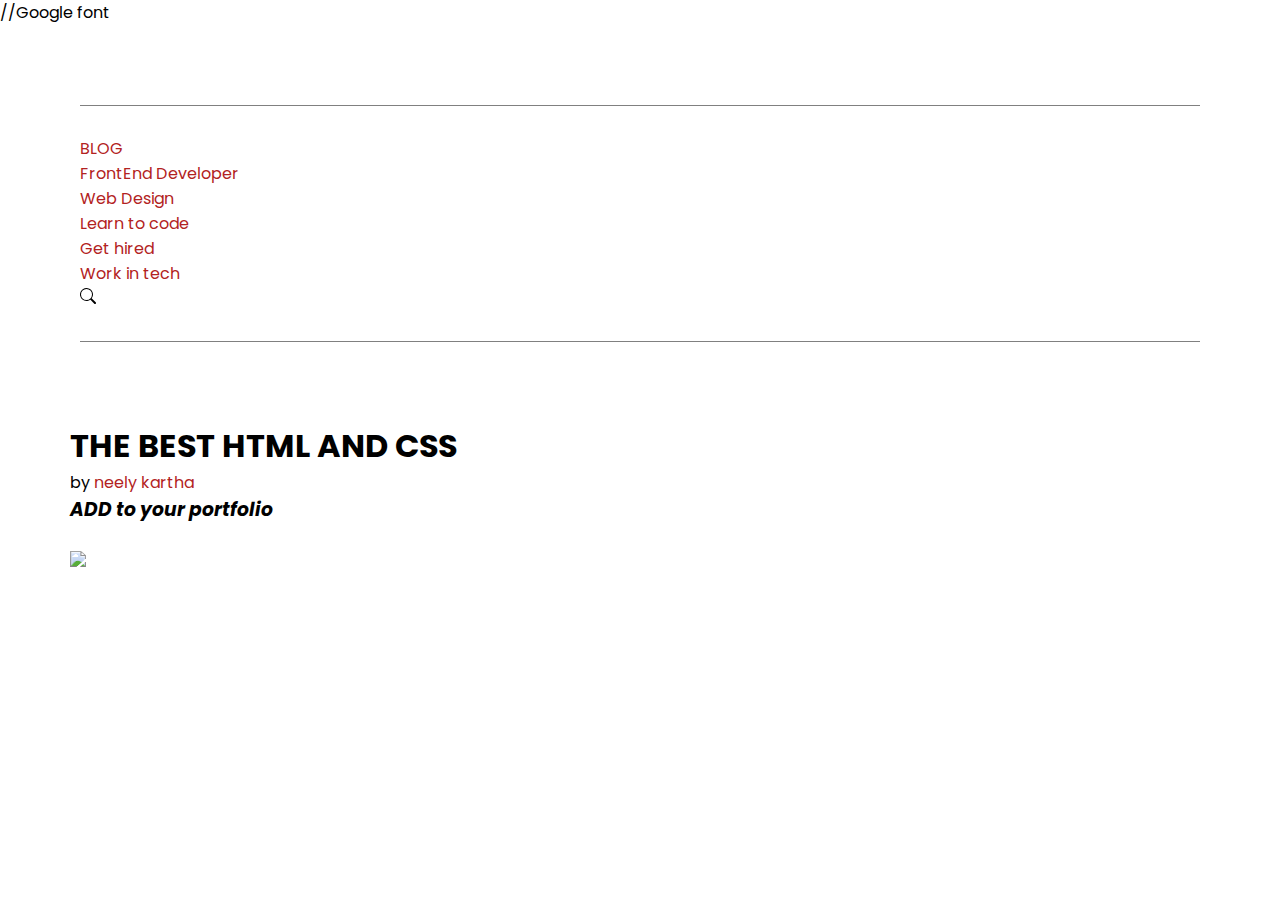
==== blog-detail.html @ 8999303c "update blog detail dan css" ====
<!DOCTYPE html>
<html lang="en">

<head>
    <meta charset="UTF-8">
    <meta http-equiv="X-UA-Compatible" content="IE=edge">
    <meta name="viewport" content="width=device-width, initial-scale=1.0">
    <title>Blog Detail</title>
    <link href="style.css" rel="stylesheet" />

    //Google font
    <link rel="preconnect" href="https://fonts.googleapis.com">
    <link rel="preconnect" href="https://fonts.gstatic.com" crossorigin>
    <link href="https://fonts.googleapis.com/css2?family=Poppins:ital,wght@1,500&display=swap" rel="stylesheet">
</head>

<body>
    <div class="menu" id="menu">
    <div class="container">
        <div class="menu-flex"></div>
        <div class="logo"><a href="#">BLOG</div>
        <div class="list-menu">
            <div class="item"><a href="#">FrontEnd Developer </div>
            <div class="item"><a href="#">Web Design </div>
            <div class="item"><a href="#">Learn to code </div>
            <div class="item"><a href="#">Get hired </div>
            <div class="item"><a href="#">Work in tech </div>
        </div>
        <div class="Search"><a href="#"><img src="search.svg"/></a></div>
    </div>
    </div>

    <div class="container">
        <div class="conter-header">
        <h1 class="title">
            THE BEST HTML AND CSS 
        </h1>
        <p> by <a href="#">neely kartha</a></p>
        <h3><em> ADD to your portfolio</h3></em>
        <br>
        <img src="Blog_HTML-CSS.jpg" />
        </div>
    </div>
    <div class="container"> 
        <div class="content-header"
            
</body>

</html>
---- style.css ----
* {
    margin: 0;
    padding: 0;
    box-sizing: border-box;
}
body{
    font-family: 'Poppins', sans-serif;
}
a{
    text-decoration: none;
    color: firebrick;
}
.container{
    max-width: 1140px;
    margin: 0 auto;
}
.menu{
    margin: 80px;
    border-top: 1px solid grey;
    border-bottom: 1px solid grey;
    padding: 30px 0px 30px 0px;
}
/* .menu-flex .logo{
    float: left;
}
.menu-flex .search{
    float: left;
} */
.center{
    text-align: center;
}
.menu-flex{
    display: flex;
    justify-content: space-between;
}
.list.menu{
    display: flex;
    justify-content: space-between;
    gap: 30px;
}
.logo{
    /* background-color: goldenrod;
    padding: 30px;
    margin-top: 50px; */
    font-weight: 800px; 
}

.content{
    padding: 0px 180;
}    
.content-header{
    padding-top: 80px;
    text-align: center;
}
.content{
    padding: 0px 180;
}
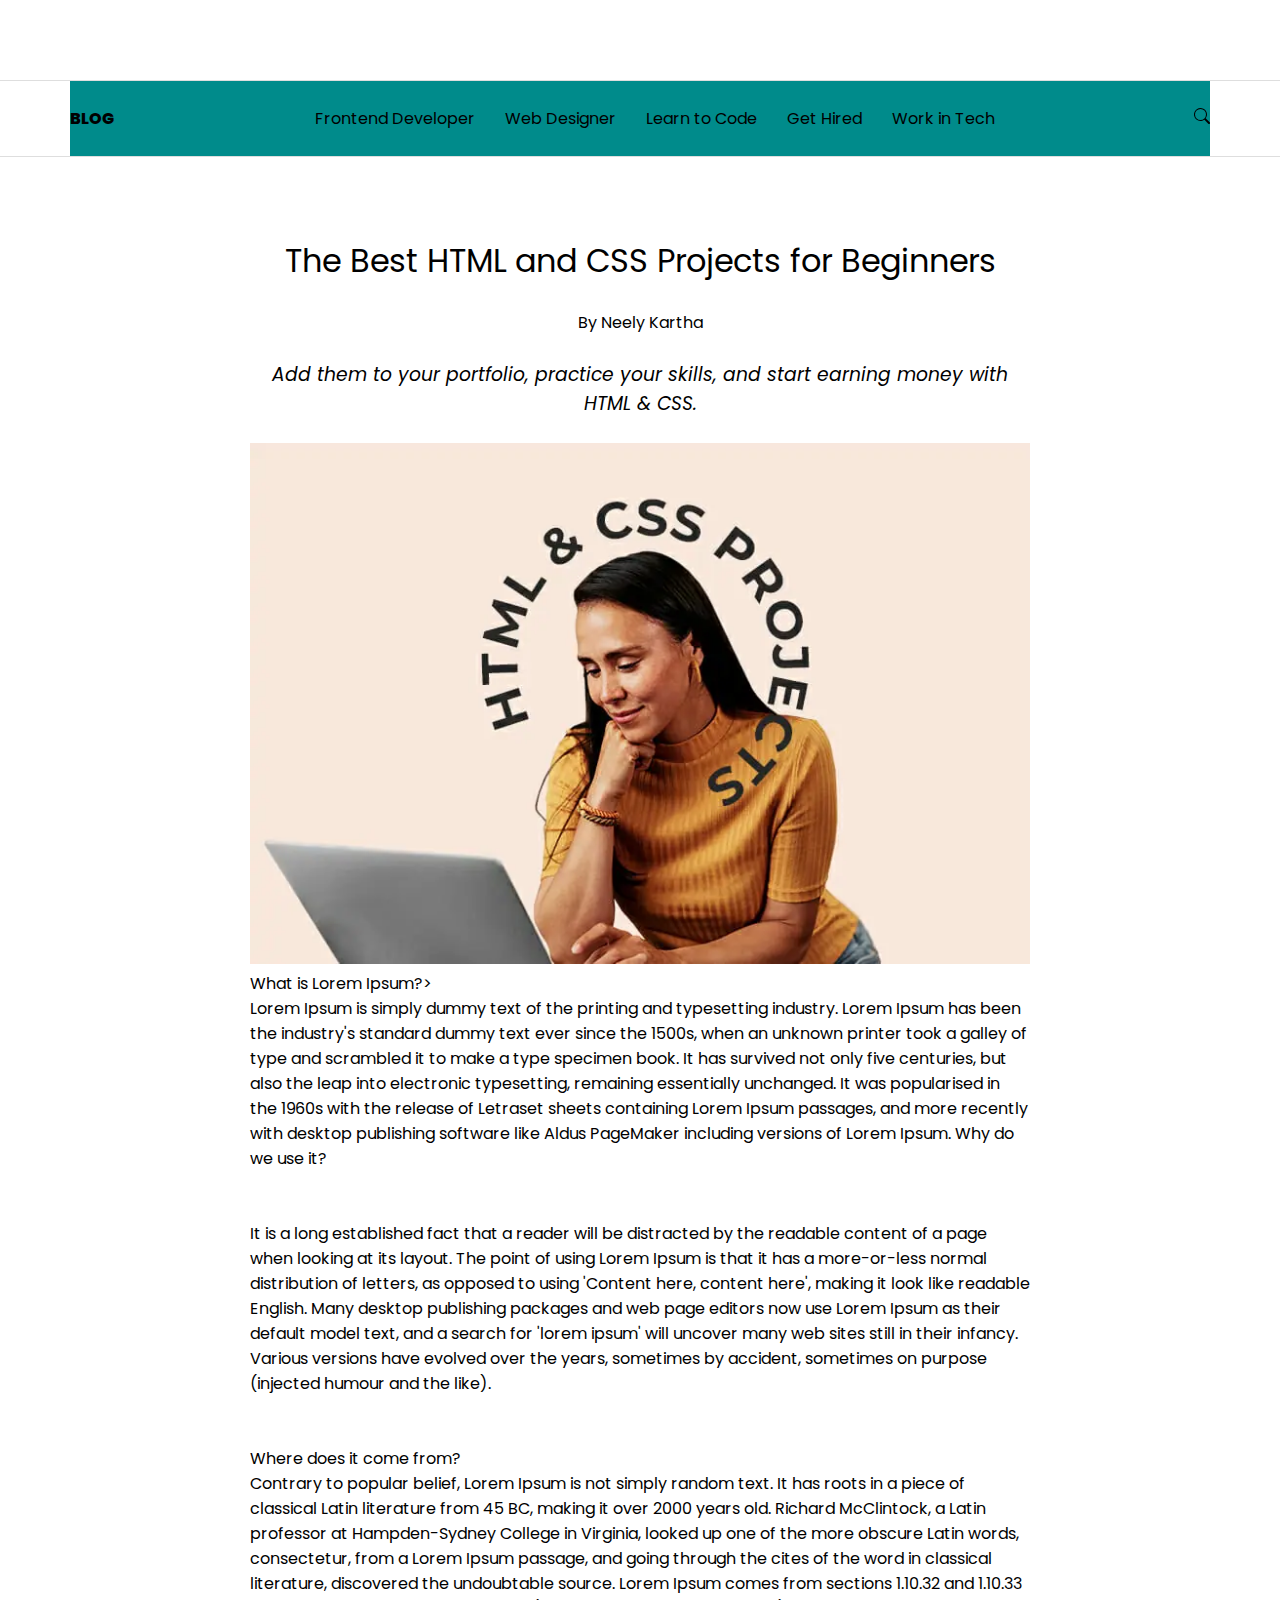
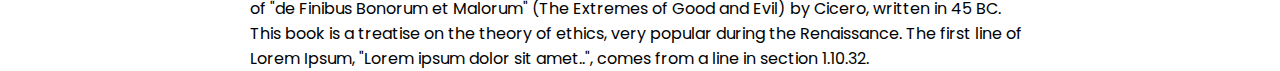
==== commit 813abfac: "ganti warna menu flex" ====
--- a/blog-detail.html
+++ b/blog-detail.html
@@ -8,42 +8,65 @@
     <title>Blog Detail</title>
     <link href="style.css" rel="stylesheet" />
 
-    //Google font
+    <!--GOOGLE FONT-->
     <link rel="preconnect" href="https://fonts.googleapis.com">
     <link rel="preconnect" href="https://fonts.gstatic.com" crossorigin>
-    <link href="https://fonts.googleapis.com/css2?family=Poppins:ital,wght@1,500&display=swap" rel="stylesheet">
+    <link href="https://fonts.googleapis.com/css2?family=Poppins:ital,wght@0,400;0,700;0,800;1,400&display=swap" rel="stylesheet">
 </head>
 
 <body>
     <div class="menu" id="menu">
-    <div class="container">
-        <div class="menu-flex"></div>
-        <div class="logo"><a href="#">BLOG</div>
-        <div class="list-menu">
-            <div class="item"><a href="#">FrontEnd Developer </div>
-            <div class="item"><a href="#">Web Design </div>
-            <div class="item"><a href="#">Learn to code </div>
-            <div class="item"><a href="#">Get hired </div>
-            <div class="item"><a href="#">Work in tech </div>
+        <div class="container">
+            <div class="menu-flex">
+                <div class="logo"><a href="#">BLOG</a></div>
+                <div class="list-menu">
+                    <div class="item"><a href="#">Frontend Developer</a></div>
+                    <div class="item"><a href="#">Web Designer</a></div>
+                    <div class="item"><a href="#">Learn to Code</a></div>
+                    <div class="item"><a href="#">Get Hired</a></div>
+                    <div class="item"><a href="#">Work in Tech</a></div>
+                </div>
+                <div class="search"><a href="#"><img src="search.svg" /></a></div>
+            </div>
         </div>
-        <div class="Search"><a href="#"><img src="search.svg"/></a></div>
-    </div>
     </div>
 
     <div class="container">
-        <div class="conter-header">
-        <h1 class="title">
-            THE BEST HTML AND CSS 
-        </h1>
-        <p> by <a href="#">neely kartha</a></p>
-        <h3><em> ADD to your portfolio</h3></em>
-        <br>
-        <img src="Blog_HTML-CSS.jpg" />
+        <div class="content">
+            <div class="content-header">
+                <h1 class="title">
+                    The Best HTML and CSS Projects for Beginners
+                </h1>
+                <br>
+                <p>By <a href="#">Neely Kartha</a></p>
+                <br>
+                <h3><em>Add them to your portfolio, practice your skills, and start earning money with HTML & CSS.</em></h3>
+                <br>
+                <img src="Blog_HTML-CSS.png" width="100%"/>
+            </div>
+            <div class="content-article">
+                <p>
+                    
+                    What is Lorem Ipsum?><br>
+
+                    Lorem Ipsum is simply dummy text of the printing and typesetting industry. Lorem Ipsum has been the industry's standard dummy text ever since the 1500s, when an unknown printer took a galley of type and scrambled it to make a type specimen book. It has survived not only five centuries, but also the leap into electronic typesetting, remaining essentially unchanged. It was popularised in the 1960s with the release of Letraset sheets containing Lorem Ipsum passages, and more recently with desktop publishing software like Aldus PageMaker including versions of Lorem Ipsum.
+                    Why do we use it?
+
+                    <br><br><br>
+
+                    It is a long established fact that a reader will be distracted by the readable content of a page when looking at its layout. The point of using Lorem Ipsum is that it has a more-or-less normal distribution of letters, as opposed to using 'Content here, content here', making it look like readable English. Many desktop publishing packages and web page editors now use Lorem Ipsum as their default model text, and a search for 'lorem ipsum' will uncover many web sites still in their infancy. Various versions have evolved over the years, sometimes by accident, sometimes on purpose (injected humour and the like).
+
+                    <br><br><br>
+
+                    Where does it come from?<br>
+
+                    Contrary to popular belief, Lorem Ipsum is not simply random text. It has roots in a piece of classical Latin literature from 45 BC, making it over 2000 years old. Richard McClintock, a Latin professor at Hampden-Sydney College in Virginia, looked up one of the more obscure Latin words, consectetur, from a Lorem Ipsum passage, and going through the cites of the word in classical literature, discovered the undoubtable source. Lorem Ipsum comes from sections 1.10.32 and 1.10.33 of "de Finibus Bonorum et Malorum" (The Extremes of Good and Evil) by Cicero, written in 45 BC. This book is a treatise on the theory of ethics, very popular during the Renaissance. The first line of Lorem Ipsum, "Lorem ipsum dolor sit amet..", comes from a line in section 1.10.32.
+                </p>
+            </div>
         </div>
     </div>
-    <div class="container"> 
-        <div class="content-header"
-            
+
+
 </body>
 
 </html>--- a/style.css
+++ b/style.css
@@ -1,57 +1,47 @@
-* {
+*{
     margin: 0;
     padding: 0;
-    box-sizing: border-box;
+    box-sizing: border-box;   
+    
+}
+h1,h2,h3,h4,h5,h6{
+    font-weight: normal;
 }
 body{
     font-family: 'Poppins', sans-serif;
+    
 }
 a{
     text-decoration: none;
-    color: firebrick;
+    color: black;
 }
 .container{
     max-width: 1140px;
     margin: 0 auto;
 }
 .menu{
-    margin: 80px;
-    border-top: 1px solid grey;
-    border-bottom: 1px solid grey;
-    padding: 30px 0px 30px 0px;
-}
-/* .menu-flex .logo{
-    float: left;
-}
-.menu-flex .search{
-    float: left;
-} */
-.center{
-    text-align: center;
+    margin-top: 80px;
+    border-top: 1px solid #dedede;
+    border-bottom: 1px solid #dedede;
 }
 .menu-flex{
     display: flex;
     justify-content: space-between;
+    padding: 25px 0px;
+    background-color: darkcyan;
 }
-.list.menu{
+.list-menu{
     display: flex;
     justify-content: space-between;
     gap: 30px;
 }
 .logo{
-    /* background-color: goldenrod;
-    padding: 30px;
-    margin-top: 50px; */
-    font-weight: 800px; 
+    font-weight: 800;
 }
-
 .content{
-    padding: 0px 180;
-}    
+    padding: 0px 180px;
+}
 .content-header{
     padding-top: 80px;
     text-align: center;
-}
-.content{
-    padding: 0px 180;
 }